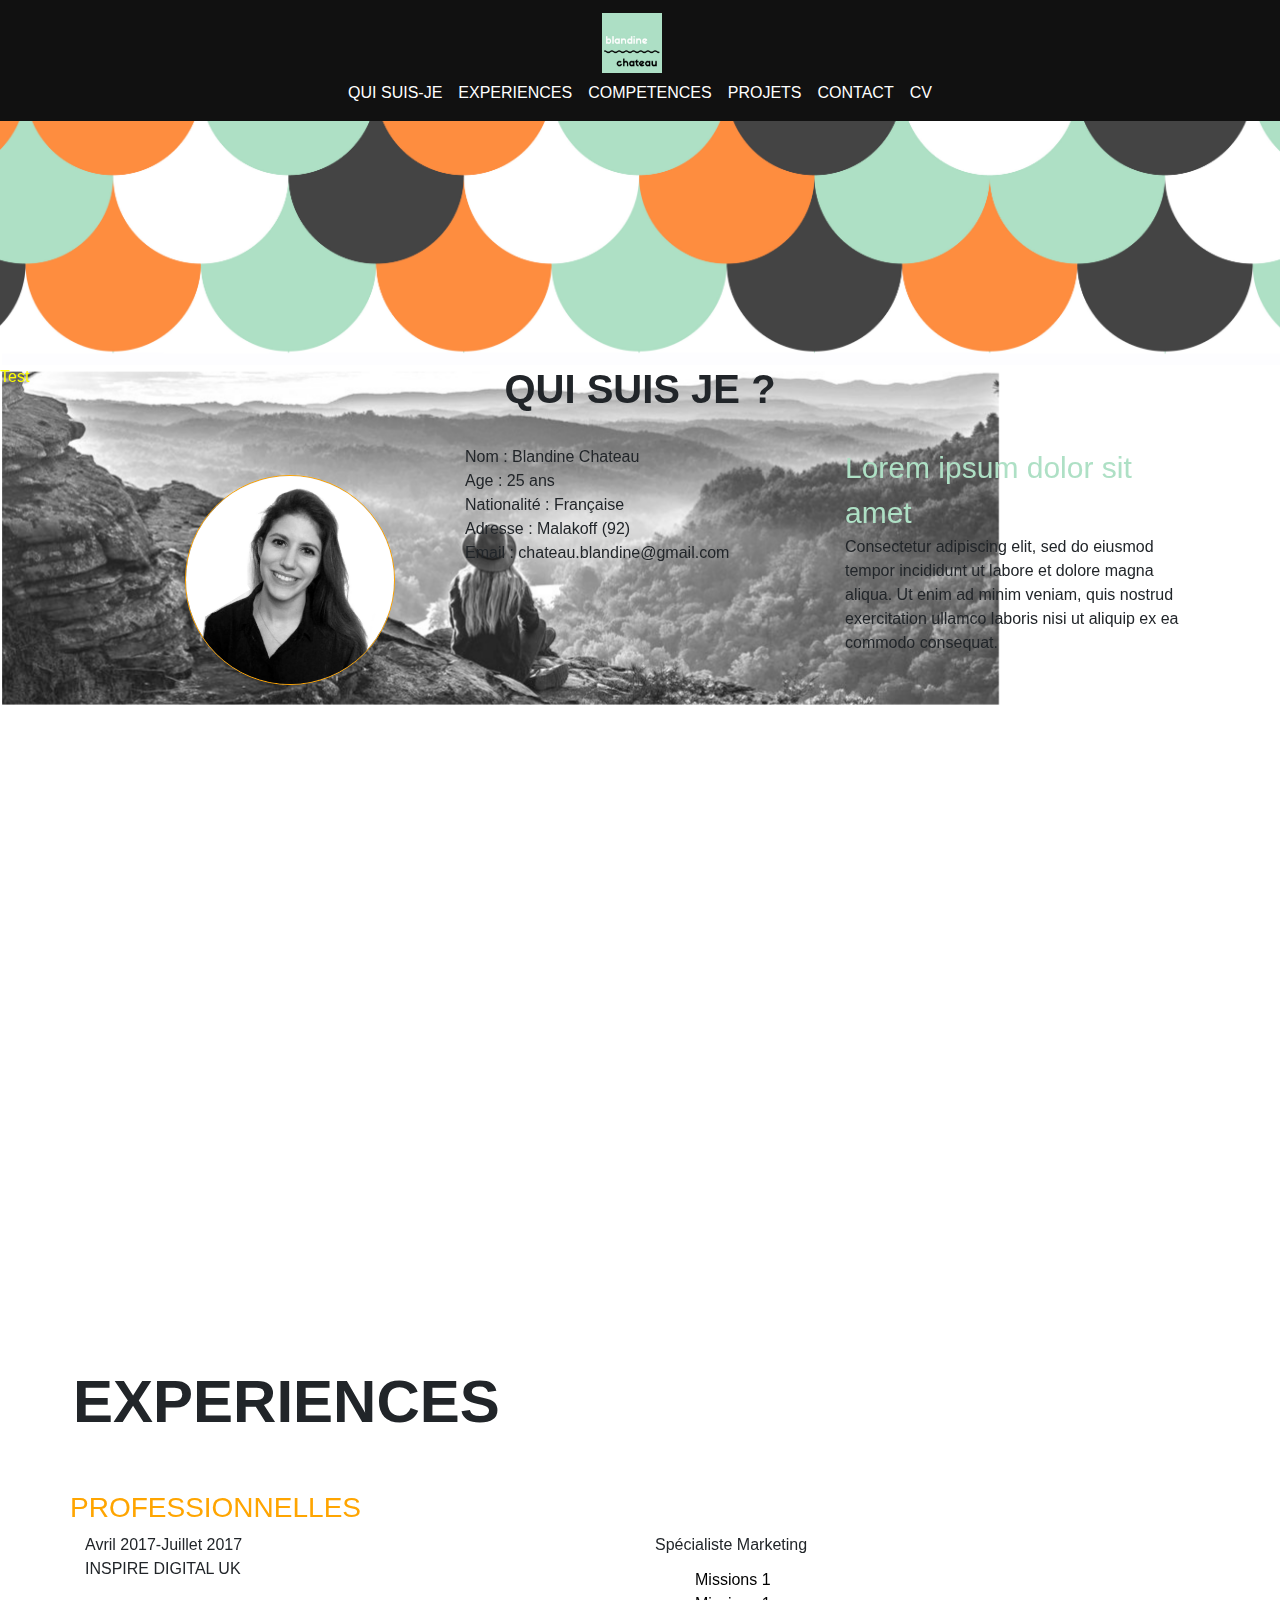
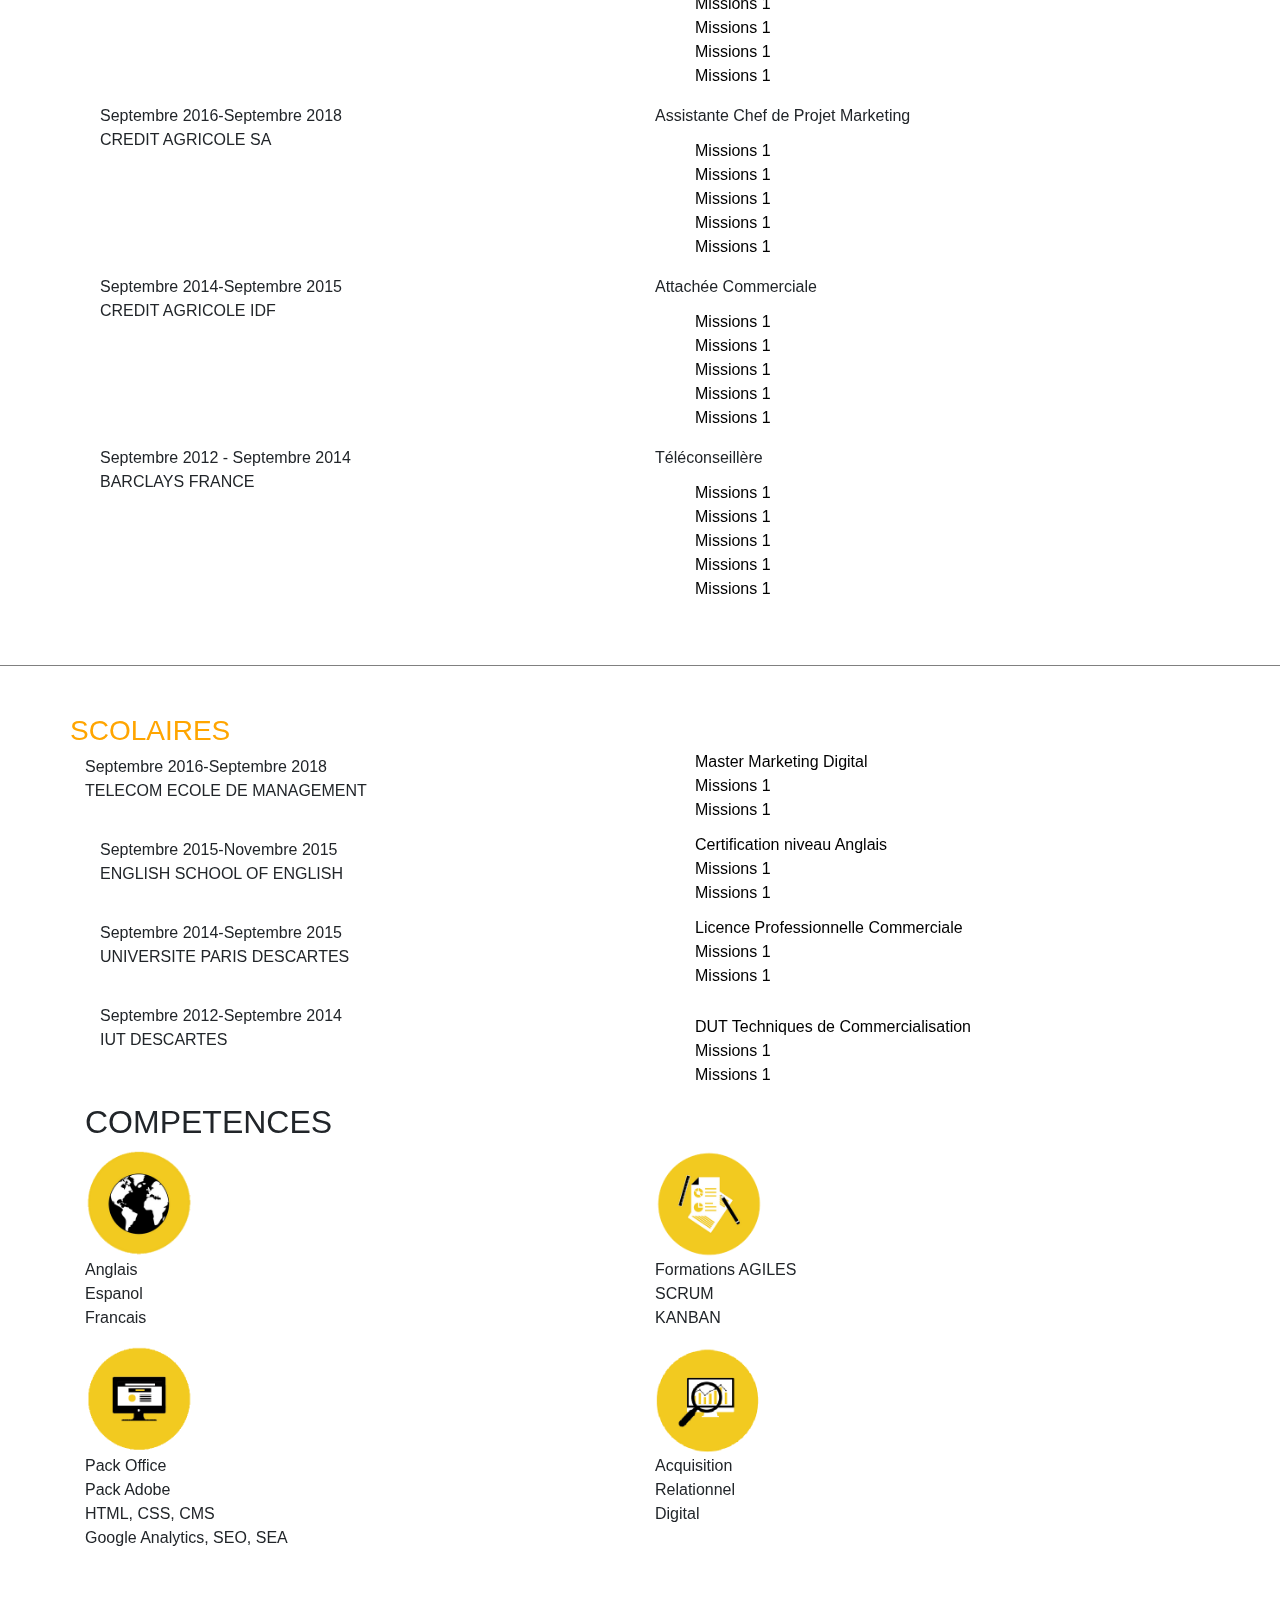
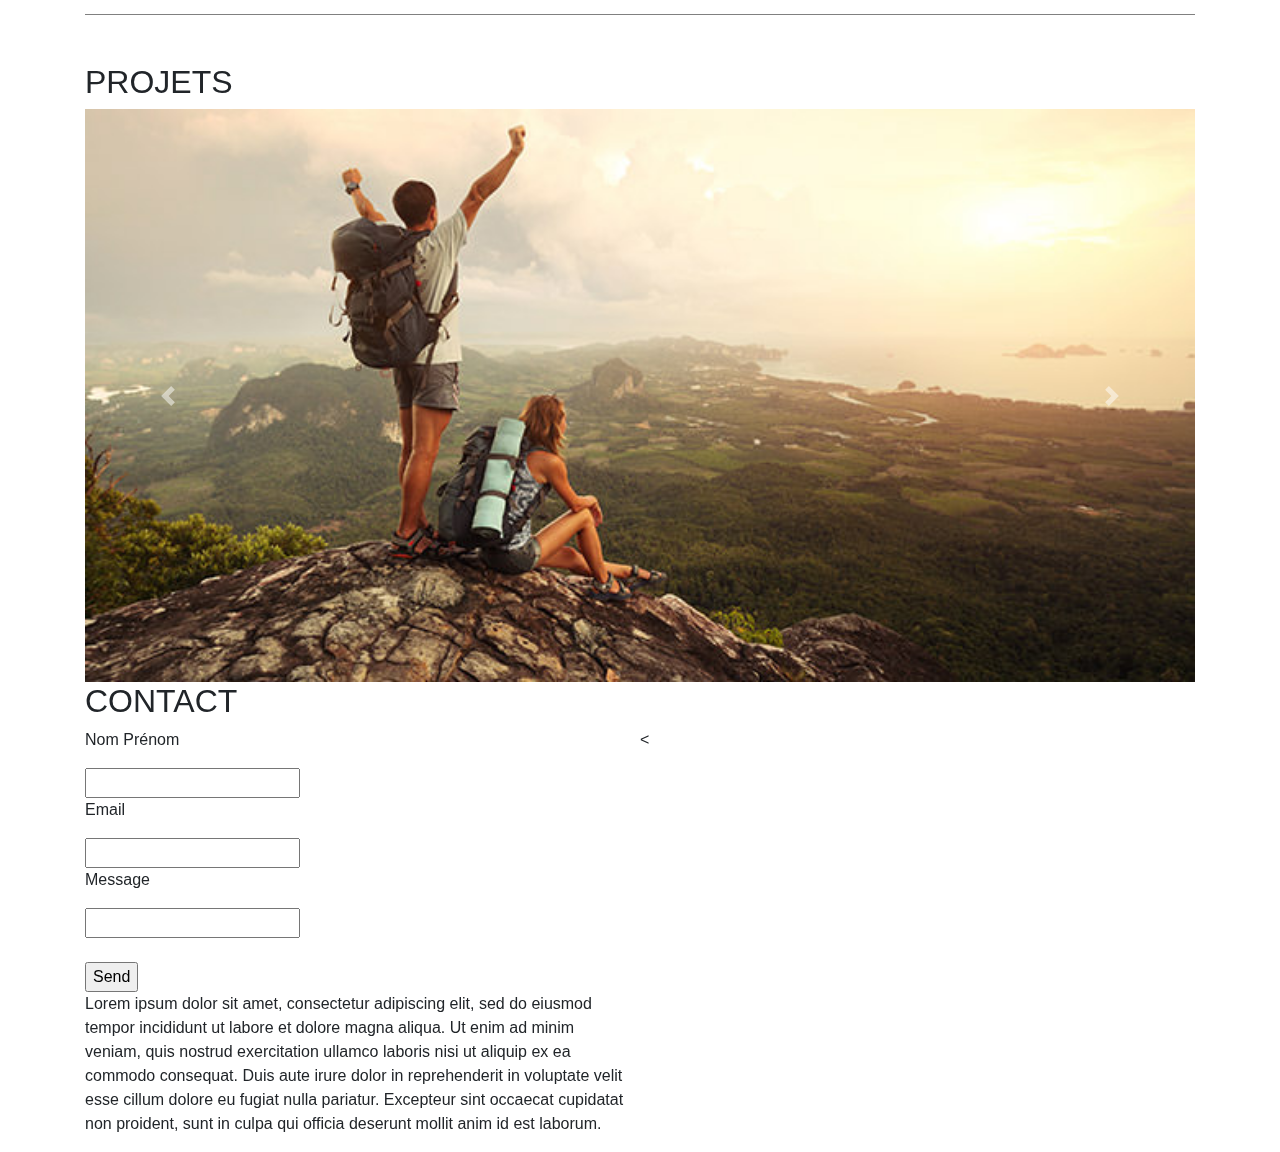
==== index.html @ ce1f7bee "Initial commit" ====
<!DOCTYPE html>
<html lang="fr">
<head>
    	<title>BlandineChateau</title>
        <meta charset="utf-8">

        <meta name="viewport" content="width=device-width, initial-scale=1.0, shrink-to-fit=no">

        <!-- Bootstrap CSS -->
    <link rel="stylesheet" href="https://maxcdn.bootstrapcdn.com/bootstrap/4.0.0-beta/css/bootstrap.min.css">

    <!-- HTML5 shim and Respond.js for IE8 support of HTML5 elements and media queries -->
    <!-- WARNING: Respond.js doesn't work if you view the page via file:// -->
    <!--[if lt IE 9]>
      <script src="https://oss.maxcdn.com/html5shiv/3.7.2/html5shiv.min.js"></script>
      <script src="https://oss.maxcdn.com/respond/1.4.2/respond.min.js"></script>
    <![endif]-->


        <link rel="stylesheet" href="style.css" type="text/css" />
</head>

<header>

<nav class="navbar navbar-expand-md navbar-dark bg-dark fixed-top">

      <a class="navbar-brand" href="#home"><img id="logo" src="img/stormm.png"></a>

      <button class="navbar-toggler" type="button" data-toggle="collapse" 
    data-target="#navbar" aria-controls="navbar" 
    aria-expanded="false" aria-label="Toggle navigation">
            <span class="navbar-toggler-icon"></span>
      </button>

    <div class="collapse navbar-collapse" id="navbar">
        <ul class="navbar-nav">
                       <li class="nav-item">                       	
                <a class="nav-link" href="#quisuisje"> QUI SUIS-JE </a>
            </li>
            <li class="nav-item">
                <a class="nav-link" href="#experiences"> EXPERIENCES </a>
            </li>
            <li class="nav-item">
                <a class="nav-link" href="#competences"> COMPETENCES </a>
            </li>
            <li class="nav-item">
                <a class="nav-link" href="#projets"> PROJETS </a>
            </li>
            <li class="nav-item">
                <a class="nav-link" href="#contact"> CONTACT </a>
            </li>
            <li class="nav-item">
                <a class="nav-link" href="#cv"> CV </a>
            </li>

        </ul>
    </div>

</nav>

</header>

  
</div>

<body>
	<img id="banner" src="img/banner.png" alt="graphic">

<br>

	<div class="parallax">

  <div id="group2" class="parallax__group">
  <div class="parallax__layer parallax__layer--back">	
		<img src="img/voyage.jpg">
  </div>
  <div class="parallax__layer parallax__layer--base">
    <div style="color : yellow">Test</div>
  </div>

 <h2 id="quisuisje">QUI SUIS JE ?</h2>
		
		<br>

	<div class="container repair">

  <div class="row">

    <div class="col-md-4">
     
<img id="quisuisjeimage" src="img/blandinetete.png" alt="blandine picture">

    </div>

    <div class="col-md-4"> 

	<p> 
		Nom : Blandine Chateau<br>
		Age : 25 ans<br>
		Nationalité : Française<br>
		Adresse : Malakoff (92)<br>
		Email : chateau.blandine@gmail.com<br>
	</p>

    </div> 

    <div class="col-md-4"> 

 	<p> 
		<span> Lorem ipsum dolor sit amet </span><br>
		 Consectetur adipiscing elit, sed do eiusmod tempor incididunt ut labore et dolore magna aliqua. Ut enim ad minim veniam, quis nostrud exercitation ullamco laboris nisi ut aliquip ex ea commodo consequat.
	</p>

    </div> 

    </div> 
 
  </div>

</div>

</section>

<br>
<br>

<section id="exp">


	<h2 id="experiences"> EXPERIENCES </h2>

	<h3>PROFESSIONNELLES</h3>
	
<div class="container">

  <div class="row">

    <div class="col-md-6">

		<p> Avril 2017-Juillet 2017 <br>
			INSPIRE DIGITAL UK </p>
			</div>

    <div class="col-md-6">
    		
		<p>Spécialiste Marketing
		<ul>
			<li> Missions 1</li>
			<li> Missions 1</li>
			<li> Missions 1</li>
			<li> Missions 1</li>
			<li> Missions 1</li>
		</ul>
		</p> 
	</div>
</div>

<div class="container">

  <div class="row">

    <div class="col-md-6">

		<p>Septembre 2016-Septembre 2018 <br>
			CREDIT AGRICOLE SA <br>
		</p>
	</div>

 	<div class="col-md-6">
    		
		<p>Assistante Chef de Projet Marketing</p>
		<ul>
			<li> Missions 1</li>
			<li> Missions 1</li>
			<li> Missions 1</li>
			<li> Missions 1</li>
			<li> Missions 1</li>
		</ul>
		</p> 
	</div>
</div>
</div>

<div class="container">

  <div class="row">

    <div class="col-md-6">

		<p> Septembre 2014-Septembre 2015 <br>
		CREDIT AGRICOLE IDF </p>
	</div>
	<div class="col-md-6">	
	
			<p>Attachée Commerciale</p>
		<ul>
			<li> Missions 1</li>
			<li> Missions 1</li>
			<li> Missions 1</li>
			<li> Missions 1</li>
			<li> Missions 1</li></p>
		</ul>
	</div>	
</div>
</div>
	
<div class="container">

  <div class="row">

    <div class="col-md-6">

		<p> Septembre 2012 - Septembre 2014 <br>
			BARCLAYS FRANCE </p>
	</div>

    <div class="col-md-6">
    		
		<p>Téléconseillère
		<ul>
			<li> Missions 1</li>
			<li> Missions 1</li>
			<li> Missions 1</li>
			<li> Missions 1</li>
			<li> Missions 1</li>
		</ul>
		</p> 
	</div>
</div>
</div>
</section>

<hr>
<h3>SCOLAIRES</h3>
	
<div class="container">

  <div class="row">

    <div class="col-md-6">

		<p> Septembre 2016-Septembre 2018
		<br>TELECOM ECOLE DE MANAGEMENT
		</p>
			</div>

    <div class="col-md-6">
    		
		
		<ul>
			<li> Master Marketing Digital </li> 
			<li> Missions 1</li>
			<li> Missions 1</li>
		</ul>
		</p> 
	</div>
</div>

<div class="container">

  <div class="row">

    <div class="col-md-6">

		<p> Septembre 2015-Novembre 2015 <br>
			ENGLISH SCHOOL OF ENGLISH
		</p>
	</div>

 	<div class="col-md-6">

		<ul> <li> Certification niveau Anglais </li> 
			<li> Missions 1</li>
			<li> Missions 1</li>
		</ul>
		</p> 
	</div>
</div>
</div>

<div class="container">

  <div class="row">

    <div class="col-md-6">

		<p> Septembre 2014-Septembre 2015 <br>
		UNIVERSITE PARIS DESCARTES</p>
	</div>
	<div class="col-md-6">	
	
		<ul>
			<li> Licence Professionnelle Commerciale</li>
			<li> Missions 1</li>
			<li> Missions 1</li>
</p>
		</ul>
	</div>	
</div>
</div>
	
<div class="container">

  <div class="row">

    <div class="col-md-6">

		<p> Septembre 2012-Septembre 2014 <br>
			IUT DESCARTES  </p>
	</div>

    <div class="col-md-6">
    		
		<p>
		<ul>
			<li> DUT Techniques de Commercialisation</li>
			<li> Missions 1</li>
			<li> Missions 1</li>
		</ul>
		</p> 
	</div>
</div>
</div>
</section>


<section>

<h2 id="competences"> COMPETENCES </h2>

<div class="row">

	<div class="col-md-6">
		<img class="logoskills" src="img/icon-languages.png" alt="icones langues">

		<p> Anglais <br>
		Espanol<br>
		Francais </p>
</div>
<div class="col-md-6">
		<img class="logoskills" src="img/scrum.png" alt="icones project">

		<p> Formations AGILES <br>
		SCRUM <br>
		KANBAN </p>
</div>
</div>

<div class="row">

	<div class="col-md-6">
		<img class="logoskills" src="img/tech.png" alt="icones tech">

		<p> Pack Office <br>
		Pack Adobe <br>
		HTML, CSS, CMS <br>
		Google Analytics, SEO, SEA</p>

	</div>
	<div class="col-md-6">
		<img class="logoskills" src="img/mkg.png" alt="icones mkg">

		<p> Acquisition <br>
		Relationnel<br>
		Digital </p>
	</div>

</div>
</section>

<hr>

<section>

<h2 id="projets"> PROJETS </h2>
<div id="carouselExampleControls" class="carousel slide" data-ride="carousel">
  <div class="carousel-inner">
    <div class="carousel-item active">
      <img class="d-block w-100" src="img/backpack.jpg" alt="First slide">
    </div>
    <div class="carousel-item">
      <img class="d-block w-100" src="img/gestion.jpg" alt="Second slide">
    </div>
    <div class="carousel-item">
      <img class="d-block w-100" src="img/SEO.jpg" alt="Third slide">
    </div>
        <div class="carousel-item">
      <img class="d-block w-100" src="img/entraidescolaireamicale.jpg" alt="Third slide">
    </div>
     <div class="carousel-item">
      <img class="d-block w-100" src="img/photography.jpg" alt="Third slide">
    </div>

  </div>

  <a class="carousel-control-prev" href="#carouselExampleControls" role="button" data-slide="prev">
    <span class="carousel-control-prev-icon" aria-hidden="true"></span>
    <span class="sr-only">Previous</span>
  </a>
  <a class="carousel-control-next" href="#carouselExampleControls" role="button" data-slide="next">
    <span class="carousel-control-next-icon" aria-hidden="true"></span>
    <span class="sr-only">Next</span>
  </a>
</div>

</section>


<h2 id="contact"> CONTACT </h2>

<div class="row">

	<div class="col-md-6">

    <!-- Formulaire de contact JS -->

<form action="https://formspree.io/chateau.blandine@gmail.com"
      method="POST">
      <p> Nom Prénom </p>
    <input type="text" name="name">
    <p> Email </p>
    <input type="email" name="_replyto">
    <p> Message </p>
    <input type="texte" name="msg">
<br>
<br>
    <input type="submit" value="Send">
</form>

</div>
<
    <!-- Google Map JS -->

    <!-- Liens réseaux sociaux -->


<div class="col-md-6">

<a href="https://www.facebook.com/blandine.chateau" >
 
 </a>




<p> Lorem ipsum dolor sit amet, consectetur adipiscing elit, sed do eiusmod tempor incididunt ut labore et dolore magna aliqua. Ut enim ad minim veniam, quis nostrud exercitation ullamco laboris nisi ut aliquip ex ea commodo consequat. Duis aute irure dolor in reprehenderit in voluptate velit esse cillum dolore eu fugiat nulla pariatur. Excepteur sint occaecat cupidatat non proident, sunt in culpa qui officia deserunt mollit anim id est laborum.
</p>

</div>
</div>
</div>

    <!-- jQuery first, then Popper.js, then Bootstrap JS -->
    <script src="https://code.jquery.com/jquery-3.2.1.slim.min.js" integrity="sha384-KJ3o2DKtIkvYIK3UENzmM7KCkRr/rE9/Qpg6aAZGJwFDMVNA/GpGFF93hXpG5KkN" crossorigin="anonymous"></script>
    <script src="https://cdnjs.cloudflare.com/ajax/libs/popper.js/1.11.0/umd/popper.min.js" integrity="sha384-b/U6ypiBEHpOf/4+1nzFpr53nxSS+GLCkfwBdFNTxtclqqenISfwAzpKaMNFNmj4" crossorigin="anonymous"></script>
    <script src="https://maxcdn.bootstrapcdn.com/bootstrap/4.0.0-beta/js/bootstrap.min.js" integrity="sha384-h0AbiXch4ZDo7tp9hKZ4TsHbi047NrKGLO3SEJAg45jXxnGIfYzk4Si90RDIqNm1" crossorigin="anonymous"></script>






</body>



<!--end of file-->
---- style.css ----
header{

	background-color: black;
	color: white;
}

.parallax {
  -webkit-perspective : 300px;
  height: 100%;
  overflow-x: hidden;
  overflow-y: auto;
  perspective: 300px;
}

.parallax__group {
	position: relative;
	height: 100vh;
	-webkit-transform-style : preserve-3d;
	transform-style : preserve-3d;
}
.parallax__layer {
  position: absolute;
  top: 0;
  right: 0;
  bottom: 0;
  left: 0;
  transform-origin-x: 100%;
}
.parallax__layer--base {
  transform: translateZ(0);
  z-index: 2;
}
.parallax__layer--back {
  transform: translateZ(-1px); scale(2)
  z-index: 1;
}

#groupe2 {
} 

.repair{

	overflow: hidden;
}

.bg-dark {
   background-color: #111!important;
   flex-direction: column;
}

.navbar-dark .navbar-nav .nav-link,
.navbar-dark .navbar-nav .nav-link:focus, 
.navbar-dark .navbar-nav .nav-link:hover {
    font-family: "raleway", sans-serif;
}
.navbar-dark .navbar-nav .nav-link:focus, 
.navbar-dark .navbar-nav .nav-link:hover {
	color:orange;
}

.navbar-dark .navbar-nav .nav-link {
color:white;

}

.navbar-expand-md 
.navbar-collapse{

	margin: 0px 10px;
}

#logo{
	height: 60px;
	background-color: black
	color: white;
	float: left;
}


#banner{

	width: 100%;

}

.education1{
	background-color: black
	color: white;


}


#voyage {
 background-color: #999;
 background-image: url(img/voyage.jpeg);
 background-repeat: no-repeat;
 background-position: center center;
 background-attachment: fixed;
 margin-bottom: 4em;
 text-align: center;
 height: 500px;
background-size: cover;

}

img{
	z-index: 3;
}

ul{
	list-style-type: none;
	margin: 300;
	padding: 200;
	overflow: fixed;
	color:white;
	margin-top: -5px;
	text-align: left;

}


#quisuisje {
	font-family: raleway, sans-serif;
	font-size: 40px;
	font-weight: bold;
	text-align: center;

}

#voyages{

	background-attachment: fixed;
	width: 100%
}

#experiences{

	font-family: raleway, sans-serif;
	font-size: 60px;
	font-weight: bold;
	border-width: 1px;
	border: solid white;
	margin: 50px 70px;
}

li{
	color: black;
}

.logoexp{
 width: 20%;
 margin-left: 200px;

}

.logoskills{

	width: 20%;
} 

.education{

	color: black;
	font-family: ‘raleway, sans-serif;
}

.education1{

	margin-left: 200px;
}

.education2{

	color: black;
	font-family: raleway, sans-serif;
	margin-left: 100px;
}

span{
	color: #AEE0C5;
	font-size : 30px;
}

#quisuisjeimage{
	width: 60%;
	border-radius: 50%;
	border: solid orange 1px;
	margin-left: 100px;
	margin-top: 30px;
}

hr {
 border-top: 1px solid grey;
 border-bottom: none;
 margin-top: 3em;
 margin-bottom: 3em;
}


h3{
	margin-left: 70px;
	color: orange;
}
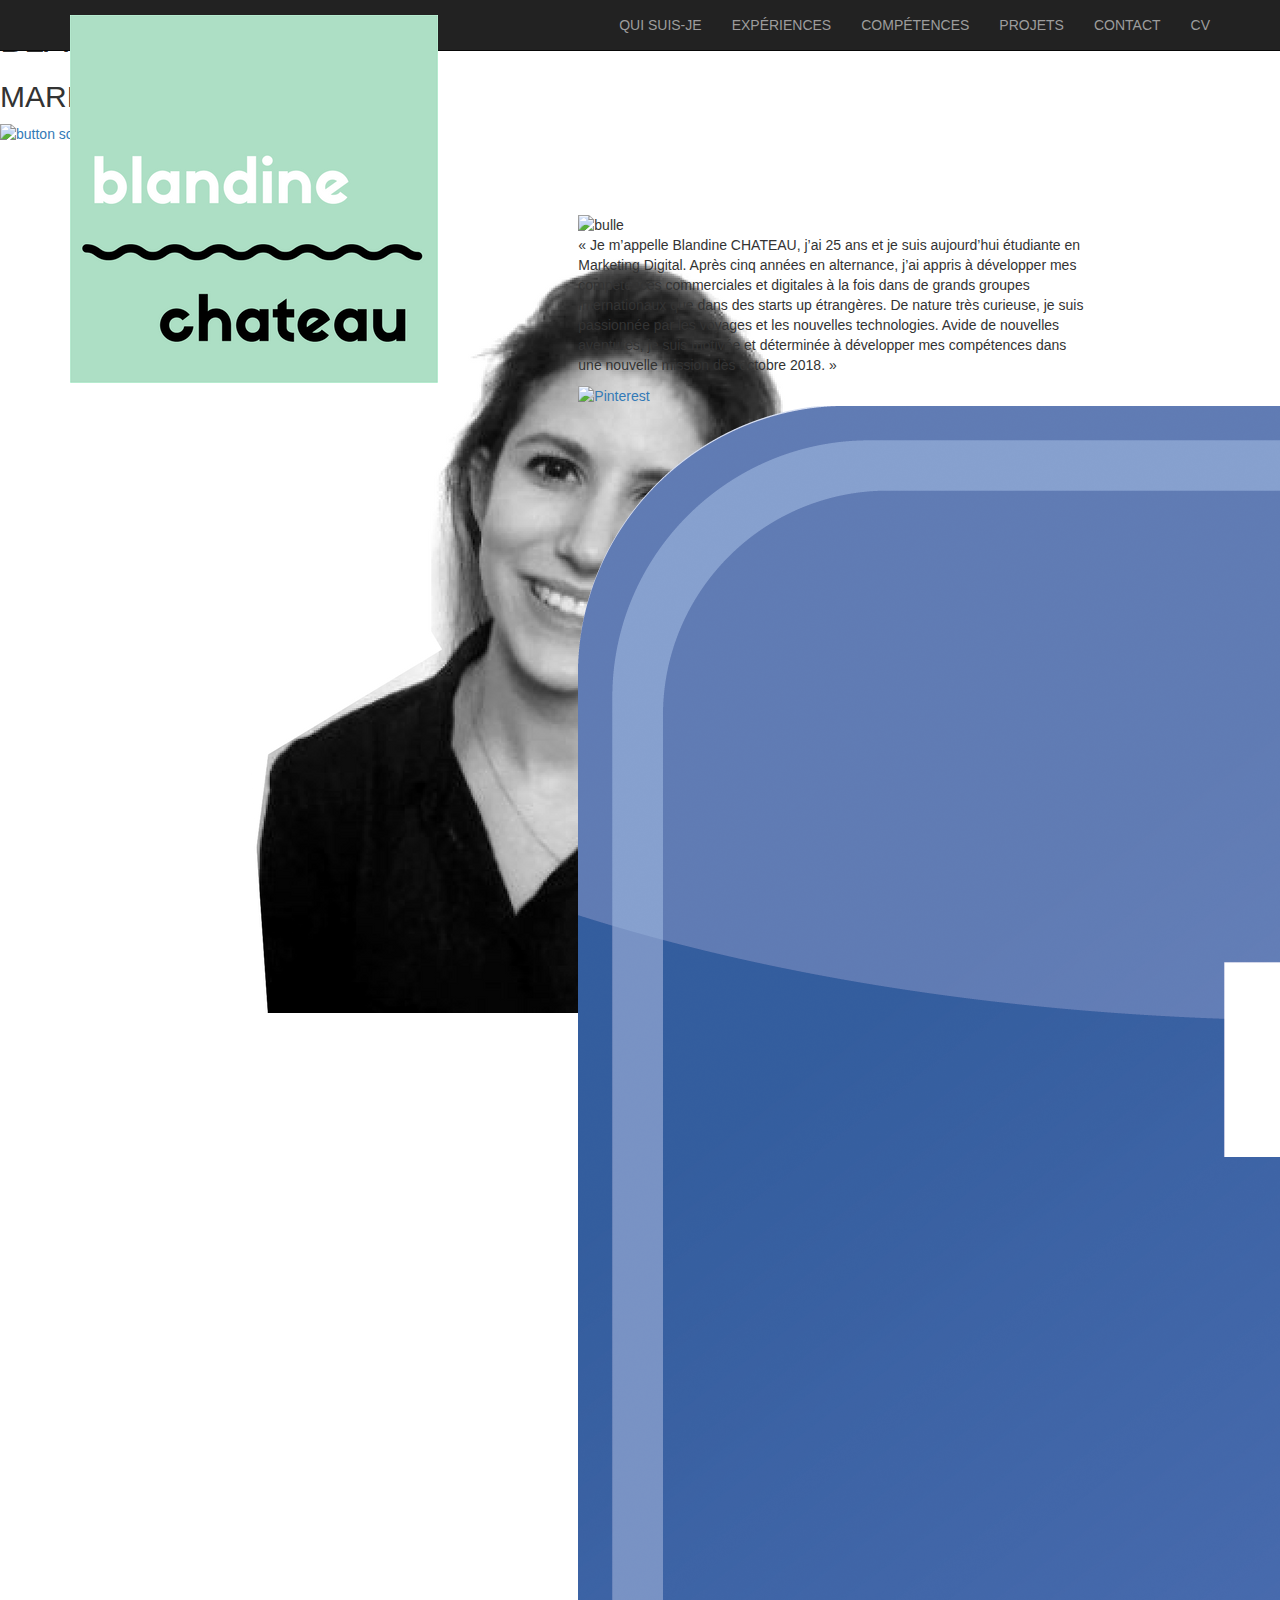
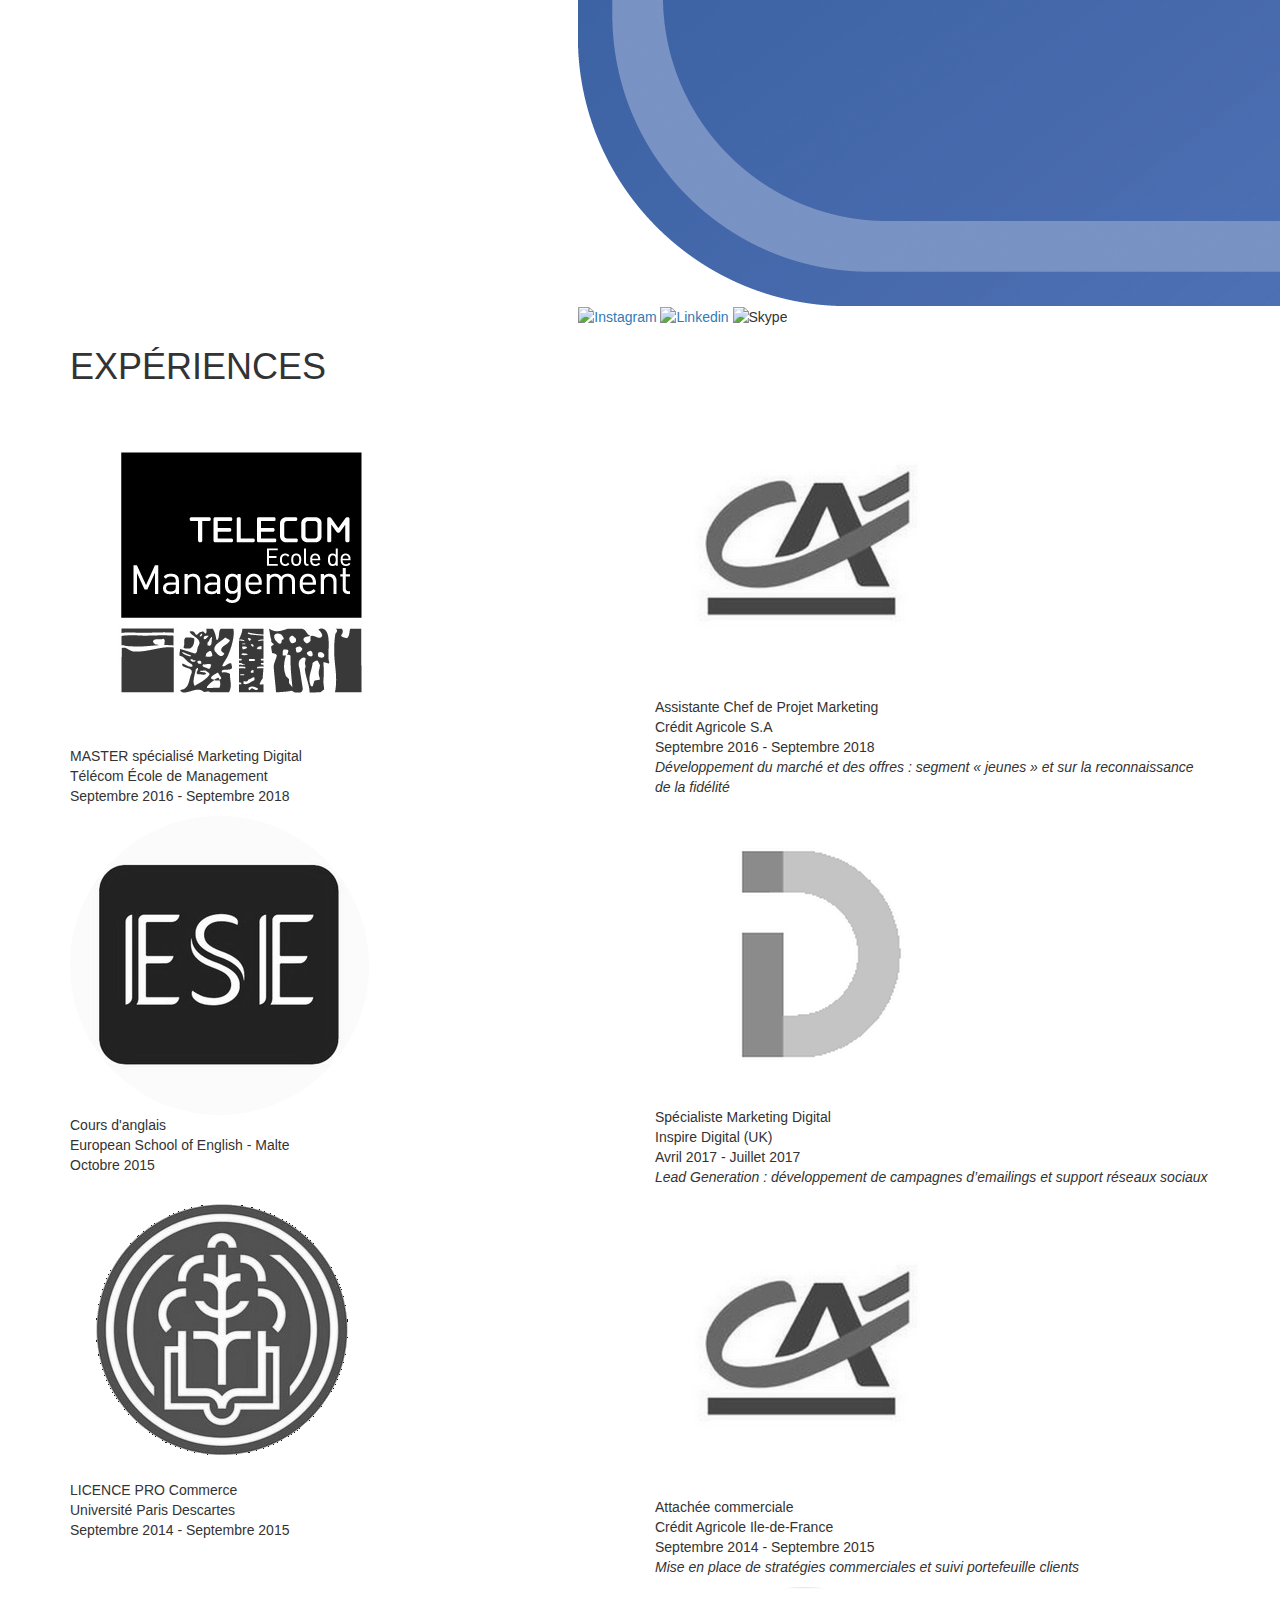
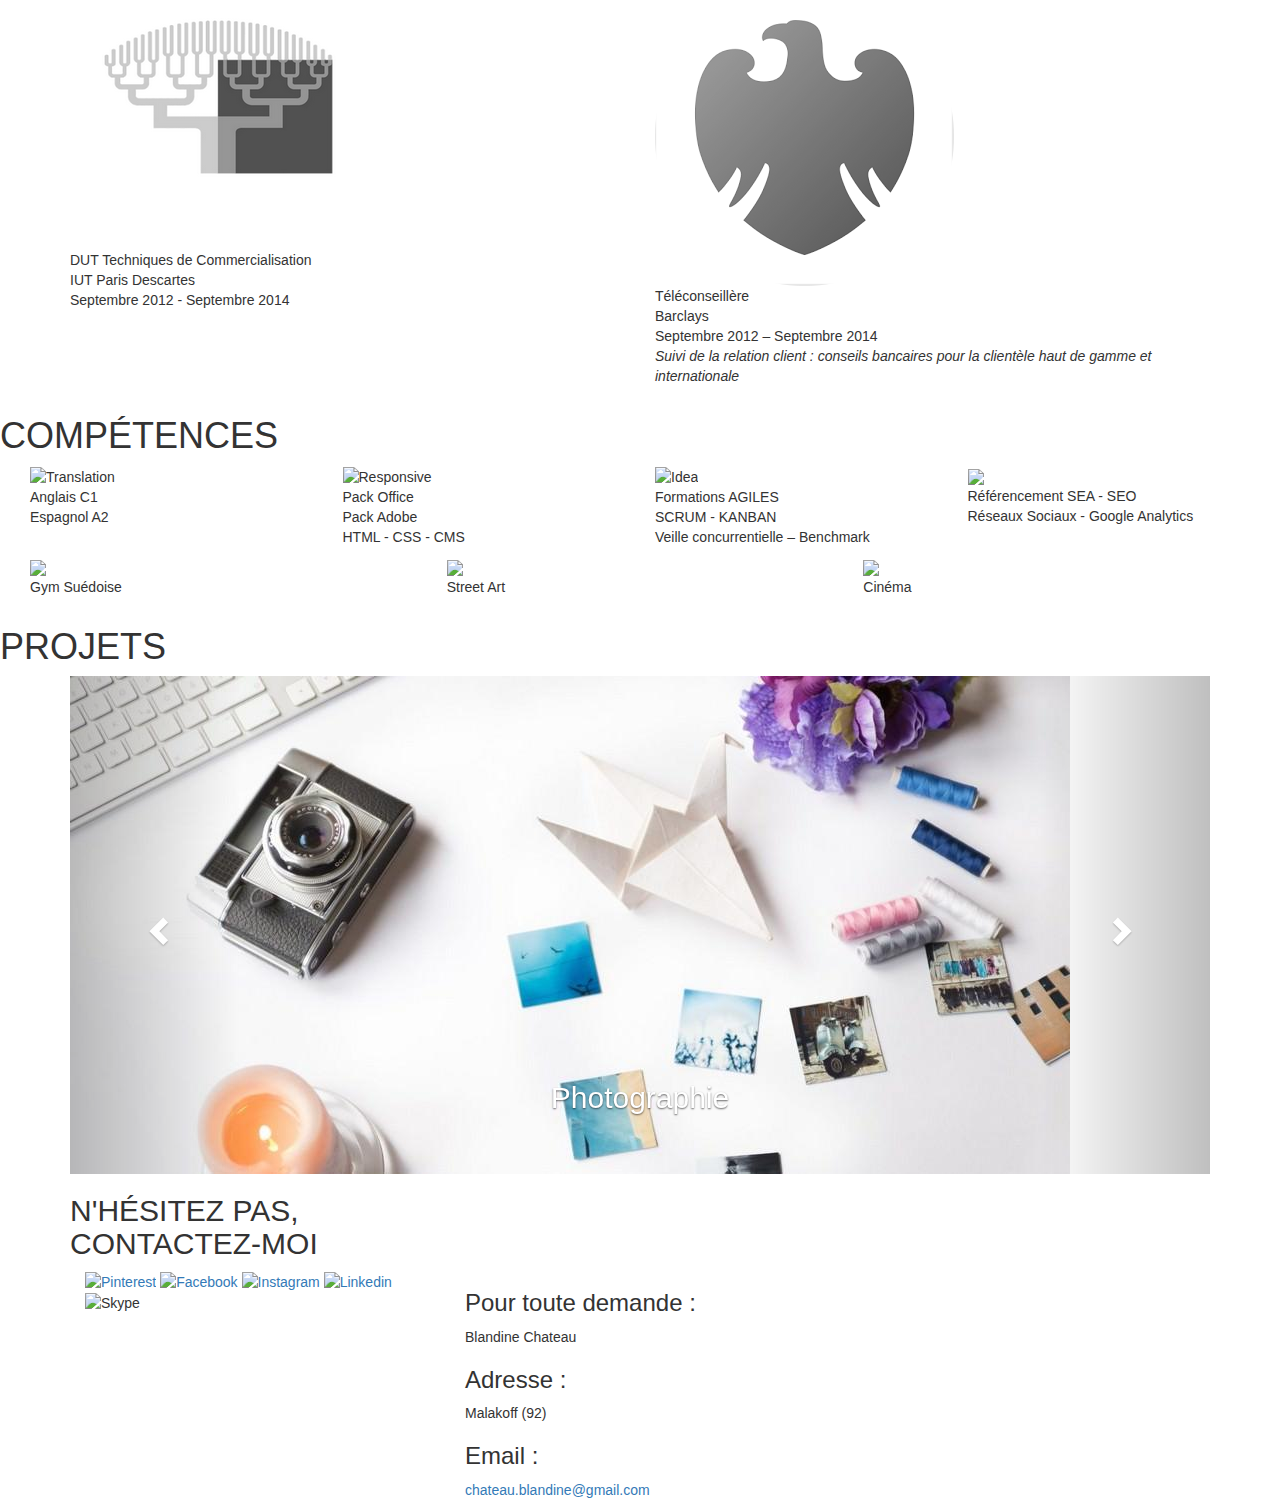
==== commit 882556fe: "Add files via upload" ====
--- a/index.html
+++ b/index.html
@@ -1,467 +1,229 @@
-<!DOCTYPE html>
-<html lang="fr">
-<head>
-    	<title>BlandineChateau</title>
-        <meta charset="utf-8">
-
-        <meta name="viewport" content="width=device-width, initial-scale=1.0, shrink-to-fit=no">
-
-        <!-- Bootstrap CSS -->
-    <link rel="stylesheet" href="https://maxcdn.bootstrapcdn.com/bootstrap/4.0.0-beta/css/bootstrap.min.css">
-
-    <!-- HTML5 shim and Respond.js for IE8 support of HTML5 elements and media queries -->
-    <!-- WARNING: Respond.js doesn't work if you view the page via file:// -->
-    <!--[if lt IE 9]>
-      <script src="https://oss.maxcdn.com/html5shiv/3.7.2/html5shiv.min.js"></script>
-      <script src="https://oss.maxcdn.com/respond/1.4.2/respond.min.js"></script>
-    <![endif]-->
-
-
-        <link rel="stylesheet" href="style.css" type="text/css" />
-</head>
-
-<header>
-
-<nav class="navbar navbar-expand-md navbar-dark bg-dark fixed-top">
-
-      <a class="navbar-brand" href="#home"><img id="logo" src="img/stormm.png"></a>
-
-      <button class="navbar-toggler" type="button" data-toggle="collapse" 
-    data-target="#navbar" aria-controls="navbar" 
-    aria-expanded="false" aria-label="Toggle navigation">
-            <span class="navbar-toggler-icon"></span>
-      </button>
-
-    <div class="collapse navbar-collapse" id="navbar">
-        <ul class="navbar-nav">
-                       <li class="nav-item">                       	
-                <a class="nav-link" href="#quisuisje"> QUI SUIS-JE </a>
-            </li>
-            <li class="nav-item">
-                <a class="nav-link" href="#experiences"> EXPERIENCES </a>
-            </li>
-            <li class="nav-item">
-                <a class="nav-link" href="#competences"> COMPETENCES </a>
-            </li>
-            <li class="nav-item">
-                <a class="nav-link" href="#projets"> PROJETS </a>
-            </li>
-            <li class="nav-item">
-                <a class="nav-link" href="#contact"> CONTACT </a>
-            </li>
-            <li class="nav-item">
-                <a class="nav-link" href="#cv"> CV </a>
-            </li>
-
-        </ul>
-    </div>
-
-</nav>
-
-</header>
-
-  
-</div>
-
-<body>
-	<img id="banner" src="img/banner.png" alt="graphic">
-
-<br>
-
-	<div class="parallax">
-
-  <div id="group2" class="parallax__group">
-  <div class="parallax__layer parallax__layer--back">	
-		<img src="img/voyage.jpg">
-  </div>
-  <div class="parallax__layer parallax__layer--base">
-    <div style="color : yellow">Test</div>
-  </div>
-
- <h2 id="quisuisje">QUI SUIS JE ?</h2>
-		
-		<br>
-
-	<div class="container repair">
-
-  <div class="row">
-
-    <div class="col-md-4">
-     
-<img id="quisuisjeimage" src="img/blandinetete.png" alt="blandine picture">
-
-    </div>
-
-    <div class="col-md-4"> 
-
-	<p> 
-		Nom : Blandine Chateau<br>
-		Age : 25 ans<br>
-		Nationalité : Française<br>
-		Adresse : Malakoff (92)<br>
-		Email : chateau.blandine@gmail.com<br>
-	</p>
-
-    </div> 
-
-    <div class="col-md-4"> 
-
- 	<p> 
-		<span> Lorem ipsum dolor sit amet </span><br>
-		 Consectetur adipiscing elit, sed do eiusmod tempor incididunt ut labore et dolore magna aliqua. Ut enim ad minim veniam, quis nostrud exercitation ullamco laboris nisi ut aliquip ex ea commodo consequat.
-	</p>
-
-    </div> 
-
-    </div> 
- 
-  </div>
-
-</div>
-
-</section>
-
-<br>
-<br>
-
-<section id="exp">
-
-
-	<h2 id="experiences"> EXPERIENCES </h2>
-
-	<h3>PROFESSIONNELLES</h3>
-	
-<div class="container">
-
-  <div class="row">
-
-    <div class="col-md-6">
-
-		<p> Avril 2017-Juillet 2017 <br>
-			INSPIRE DIGITAL UK </p>
-			</div>
-
-    <div class="col-md-6">
-    		
-		<p>Spécialiste Marketing
-		<ul>
-			<li> Missions 1</li>
-			<li> Missions 1</li>
-			<li> Missions 1</li>
-			<li> Missions 1</li>
-			<li> Missions 1</li>
-		</ul>
-		</p> 
-	</div>
-</div>
-
-<div class="container">
-
-  <div class="row">
-
-    <div class="col-md-6">
-
-		<p>Septembre 2016-Septembre 2018 <br>
-			CREDIT AGRICOLE SA <br>
-		</p>
-	</div>
-
- 	<div class="col-md-6">
-    		
-		<p>Assistante Chef de Projet Marketing</p>
-		<ul>
-			<li> Missions 1</li>
-			<li> Missions 1</li>
-			<li> Missions 1</li>
-			<li> Missions 1</li>
-			<li> Missions 1</li>
-		</ul>
-		</p> 
-	</div>
-</div>
-</div>
-
-<div class="container">
-
-  <div class="row">
-
-    <div class="col-md-6">
-
-		<p> Septembre 2014-Septembre 2015 <br>
-		CREDIT AGRICOLE IDF </p>
-	</div>
-	<div class="col-md-6">	
-	
-			<p>Attachée Commerciale</p>
-		<ul>
-			<li> Missions 1</li>
-			<li> Missions 1</li>
-			<li> Missions 1</li>
-			<li> Missions 1</li>
-			<li> Missions 1</li></p>
-		</ul>
-	</div>	
-</div>
-</div>
-	
-<div class="container">
-
-  <div class="row">
-
-    <div class="col-md-6">
-
-		<p> Septembre 2012 - Septembre 2014 <br>
-			BARCLAYS FRANCE </p>
-	</div>
-
-    <div class="col-md-6">
-    		
-		<p>Téléconseillère
-		<ul>
-			<li> Missions 1</li>
-			<li> Missions 1</li>
-			<li> Missions 1</li>
-			<li> Missions 1</li>
-			<li> Missions 1</li>
-		</ul>
-		</p> 
-	</div>
-</div>
-</div>
-</section>
-
-<hr>
-<h3>SCOLAIRES</h3>
-	
-<div class="container">
-
-  <div class="row">
-
-    <div class="col-md-6">
-
-		<p> Septembre 2016-Septembre 2018
-		<br>TELECOM ECOLE DE MANAGEMENT
-		</p>
-			</div>
-
-    <div class="col-md-6">
-    		
-		
-		<ul>
-			<li> Master Marketing Digital </li> 
-			<li> Missions 1</li>
-			<li> Missions 1</li>
-		</ul>
-		</p> 
-	</div>
-</div>
-
-<div class="container">
-
-  <div class="row">
-
-    <div class="col-md-6">
-
-		<p> Septembre 2015-Novembre 2015 <br>
-			ENGLISH SCHOOL OF ENGLISH
-		</p>
-	</div>
-
- 	<div class="col-md-6">
-
-		<ul> <li> Certification niveau Anglais </li> 
-			<li> Missions 1</li>
-			<li> Missions 1</li>
-		</ul>
-		</p> 
-	</div>
-</div>
-</div>
-
-<div class="container">
-
-  <div class="row">
-
-    <div class="col-md-6">
-
-		<p> Septembre 2014-Septembre 2015 <br>
-		UNIVERSITE PARIS DESCARTES</p>
-	</div>
-	<div class="col-md-6">	
-	
-		<ul>
-			<li> Licence Professionnelle Commerciale</li>
-			<li> Missions 1</li>
-			<li> Missions 1</li>
-</p>
-		</ul>
-	</div>	
-</div>
-</div>
-	
-<div class="container">
-
-  <div class="row">
-
-    <div class="col-md-6">
-
-		<p> Septembre 2012-Septembre 2014 <br>
-			IUT DESCARTES  </p>
-	</div>
-
-    <div class="col-md-6">
-    		
-		<p>
-		<ul>
-			<li> DUT Techniques de Commercialisation</li>
-			<li> Missions 1</li>
-			<li> Missions 1</li>
-		</ul>
-		</p> 
-	</div>
-</div>
-</div>
-</section>
-
-
-<section>
-
-<h2 id="competences"> COMPETENCES </h2>
-
-<div class="row">
-
-	<div class="col-md-6">
-		<img class="logoskills" src="img/icon-languages.png" alt="icones langues">
-
-		<p> Anglais <br>
-		Espanol<br>
-		Francais </p>
-</div>
-<div class="col-md-6">
-		<img class="logoskills" src="img/scrum.png" alt="icones project">
-
-		<p> Formations AGILES <br>
-		SCRUM <br>
-		KANBAN </p>
-</div>
-</div>
-
-<div class="row">
-
-	<div class="col-md-6">
-		<img class="logoskills" src="img/tech.png" alt="icones tech">
-
-		<p> Pack Office <br>
-		Pack Adobe <br>
-		HTML, CSS, CMS <br>
-		Google Analytics, SEO, SEA</p>
-
-	</div>
-	<div class="col-md-6">
-		<img class="logoskills" src="img/mkg.png" alt="icones mkg">
-
-		<p> Acquisition <br>
-		Relationnel<br>
-		Digital </p>
-	</div>
-
-</div>
-</section>
-
-<hr>
-
-<section>
-
-<h2 id="projets"> PROJETS </h2>
-<div id="carouselExampleControls" class="carousel slide" data-ride="carousel">
-  <div class="carousel-inner">
-    <div class="carousel-item active">
-      <img class="d-block w-100" src="img/backpack.jpg" alt="First slide">
-    </div>
-    <div class="carousel-item">
-      <img class="d-block w-100" src="img/gestion.jpg" alt="Second slide">
-    </div>
-    <div class="carousel-item">
-      <img class="d-block w-100" src="img/SEO.jpg" alt="Third slide">
-    </div>
-        <div class="carousel-item">
-      <img class="d-block w-100" src="img/entraidescolaireamicale.jpg" alt="Third slide">
-    </div>
-     <div class="carousel-item">
-      <img class="d-block w-100" src="img/photography.jpg" alt="Third slide">
-    </div>
-
-  </div>
-
-  <a class="carousel-control-prev" href="#carouselExampleControls" role="button" data-slide="prev">
-    <span class="carousel-control-prev-icon" aria-hidden="true"></span>
-    <span class="sr-only">Previous</span>
-  </a>
-  <a class="carousel-control-next" href="#carouselExampleControls" role="button" data-slide="next">
-    <span class="carousel-control-next-icon" aria-hidden="true"></span>
-    <span class="sr-only">Next</span>
-  </a>
-</div>
-
-</section>
-
-
-<h2 id="contact"> CONTACT </h2>
-
-<div class="row">
-
-	<div class="col-md-6">
-
-    <!-- Formulaire de contact JS -->
-
-<form action="https://formspree.io/chateau.blandine@gmail.com"
-      method="POST">
-      <p> Nom Prénom </p>
-    <input type="text" name="name">
-    <p> Email </p>
-    <input type="email" name="_replyto">
-    <p> Message </p>
-    <input type="texte" name="msg">
-<br>
-<br>
-    <input type="submit" value="Send">
-</form>
-
-</div>
-<
-    <!-- Google Map JS -->
-
-    <!-- Liens réseaux sociaux -->
-
-
-<div class="col-md-6">
-
-<a href="https://www.facebook.com/blandine.chateau" >
- 
- </a>
-
-
-
-
-<p> Lorem ipsum dolor sit amet, consectetur adipiscing elit, sed do eiusmod tempor incididunt ut labore et dolore magna aliqua. Ut enim ad minim veniam, quis nostrud exercitation ullamco laboris nisi ut aliquip ex ea commodo consequat. Duis aute irure dolor in reprehenderit in voluptate velit esse cillum dolore eu fugiat nulla pariatur. Excepteur sint occaecat cupidatat non proident, sunt in culpa qui officia deserunt mollit anim id est laborum.
-</p>
-
-</div>
-</div>
-</div>
-
-    <!-- jQuery first, then Popper.js, then Bootstrap JS -->
-    <script src="https://code.jquery.com/jquery-3.2.1.slim.min.js" integrity="sha384-KJ3o2DKtIkvYIK3UENzmM7KCkRr/rE9/Qpg6aAZGJwFDMVNA/GpGFF93hXpG5KkN" crossorigin="anonymous"></script>
-    <script src="https://cdnjs.cloudflare.com/ajax/libs/popper.js/1.11.0/umd/popper.min.js" integrity="sha384-b/U6ypiBEHpOf/4+1nzFpr53nxSS+GLCkfwBdFNTxtclqqenISfwAzpKaMNFNmj4" crossorigin="anonymous"></script>
-    <script src="https://maxcdn.bootstrapcdn.com/bootstrap/4.0.0-beta/js/bootstrap.min.js" integrity="sha384-h0AbiXch4ZDo7tp9hKZ4TsHbi047NrKGLO3SEJAg45jXxnGIfYzk4Si90RDIqNm1" crossorigin="anonymous"></script>
-
-
-
-
-
-
-</body>
-
-
-
-<!--end of file--> +<!DOCTYPE html>
+<html lang="fr">
+<head>
+  <meta charset="UTF-8">
+  <meta name="viewport" content="width=device-width, initial-scale=1.0">
+  <meta http-equiv="X-UA-Compatible" content="ie=edge">
+  <link href="https://fonts.googleapis.com/css?family=Raleway" rel="stylesheet">
+  <link href="https://maxcdn.bootstrapcdn.com/bootstrap/3.3.7/css/bootstrap.min.css" rel="stylesheet" integrity="sha384-BVYiiSIFeK1dGmJRAkycuHAHRg32OmUcww7on3RYdg4Va+PmSTsz/K68vbdEjh4u" crossorigin="anonymous">
+  <link rel="stylesheet" href="css/main.css">
+  <title>Blandine Chateau</title>
+</head>
+<body>
+  <nav class="navbar navbar-inverse navbar-fixed-top">
+    <div class="container">
+      <div class="navbar-header">
+        <button type="button" class="navbar-toggle collapsed" data-toggle="collapse" data-target="#navbar" aria-expanded="false" aria-controls="navbar">
+          <span class="sr-only">Toggle navigation</span>
+          <span class="icon-bar"></span>
+          <span class="icon-bar"></span>
+          <span class="icon-bar"></span>
+        </button>
+        <a class="navbar-brand" href="#accueil">
+          <img src="img/stormm.png" alt="Logo">
+        </a>
+      </div>
+      <div id="navbar" class="collapse navbar-collapse">
+        <ul class="nav navbar-nav navbar-right">
+          <li><a href="#banner-container">QUI SUIS-JE</a></li>
+          <li><a href="#experiences">EXPÉRIENCES</a></li>
+          <li><a href="#competences">COMPÉTENCES</a></li>
+          <li><a href="#projets">PROJETS</a></li>
+          <li><a href="#contact">CONTACT</a></li>
+          <li><a href="https://imgur.com/JykzAky">CV</a></li>
+        </ul>
+      </div>
+    </div>
+  </nav>
+
+  <section id="accueil">
+    <h1>BLANDINE CH<img src="img/castle.png">TEAU</h1>
+    <h2>MARKETING DIGITAL</h2>
+    <a href="#banner-container"><img src="img/buttonbas.png" alt="button scroll down"></a>
+  </section>
+
+  <div class="container-fluid" id="banner-container"></div>
+
+  <div class="container" id="about">
+    <h1 class="title title-about">QUI SUIS-JE?</h1>
+    <div class="col-xs-12 col-md-10 col-md-push-1">
+      <div class="col-sm-5 img-container">
+        <img src="img/blandinetete.png" alt="Photo de profil" id="photo-tete">
+      </div>
+      <div class="col-sm-7" id="bulle-container">
+        <div class="bulle">
+          <img src="img/bulle-bottom.png" alt="bulle">
+          <p>« Je m’appelle Blandine CHATEAU, j’ai 25 ans et je suis aujourd’hui étudiante en Marketing
+            Digital. Après cinq années en alternance, j’ai appris à développer mes compétences
+            commerciales et digitales à la fois dans de grands groupes internationaux que dans des starts
+            up étrangères. De nature très curieuse, je suis passionnée par les voyages et les nouvelles
+            technologies. Avide de nouvelles aventures, je suis motivée et déterminée à développer mes
+            compétences dans une nouvelle mission dès octobre 2018. »</p>
+        </div>
+        <div class="social">
+          <a href="https://www.pinterest.fr/blandinechateau/"><img src="img/pinterest.png" alt="Pinterest"></a>
+          <a href="https://www.facebook.com/blandine.chateau"><img src="img/facebook.png" alt="Facebook"></a>
+          <a href="https://www.instagram.com/blandinecht/"><img src="img/instagram.png" alt="Instagram"></a>
+          <a href="https://fr.linkedin.com/in/blandine-chateau-aa616984"><img src="img/linkedin.png" alt="Linkedin"></a>
+          <img src="img/Skype.png" alt="Skype" title="blandine.chateau">
+        </div>
+      </div>
+    </div>
+  </div>
+
+  <div class="container" id="experiences">
+    <h1 class="title">EXPÉRIENCES</h1>
+    <div class="row">
+      <div class="col-sm-6">
+        <div>
+          <div class="exp">
+            <a href="http://www.telecom-em.eu/"><img src="img/tem.png" alt="TEM"></a>
+            <p>MASTER spécialisé Marketing Digital<br/>Télécom École de Management<br/>Septembre 2016 - Septembre 2018</p>
+          </div>
+          <div class="exp">
+            <a href="http://ese-edu.com/"><img src="img/ese.png" alt="ESE"></a>
+            <p>Cours d'anglais<br/>European School of English - Malte<br/>Octobre 2015</p>
+          </div>
+          <div class="exp">
+            <a href="https://www.univ-paris5.fr"><img src="img/descartes.png" alt="Descartes"></a>
+            <p>LICENCE PRO Commerce<br/>Université Paris Descartes<br/>Septembre 2014 - Septembre 2015</p>
+          </div>
+          <div class="exp">
+            <a href="http://www.iut.parisdescartes.fr/"><img src="img/iutdescartes.png" alt="IUT Descartes"></a>
+            <p>DUT Techniques de Commercialisation<br/>IUT Paris Descartes<br/>Septembre 2012 - Septembre 2014</p>
+          </div>
+        </div>
+      </div>
+      <div class="col-sm-6">
+        <div>
+          <div class="exp">
+            <a href="https://www.credit-agricole.com/"><img src="img/casa.png" alt="Crédit Agricole"></a>
+            <p>Assistante Chef de Projet Marketing<br/>Crédit Agricole S.A<br/>Septembre 2016 - Septembre 2018<br/><em>Développement du marché et des offres : segment « jeunes » et sur la
+                reconnaissance de la fidélité</em></p>
+          </div>
+          <div class="exp">
+            <a href="http://www.inspire.co.uk/"><img src="img/inspiredigital.png" alt="Inspire Digital"></a>
+            <p>Spécialiste Marketing Digital<br/>Inspire Digital (UK)<br/>Avril 2017 - Juillet 2017<br /><em>Lead Generation : développement de campagnes d’emailings et support
+                réseaux sociaux</em></p>
+          </div>
+          <div class="exp">
+            <a href="https://www.ca-paris.fr/"><img src="img/casa.png" alt="Crédit Agricole"></a>
+            <p>Attachée commerciale<br/>Crédit Agricole Ile-de-France<br/>Septembre 2014 - Septembre 2015<br /><em>Mise en place de stratégies commerciales et suivi portefeuille clients</em></p>
+          </div>
+          <div class="exp">
+            <a href="https://www.barclays.fr"><img src="img/barclays.png" alt="Barclays"></a>
+            <p>Téléconseillère<br/>Barclays<br/>Septembre 2012 – Septembre 2014<br /><em>Suivi de la relation client : conseils bancaires pour la clientèle haut de gamme
+                et internationale</em></p>
+          </div>
+        </div>
+      </div>
+    </div>
+  </div>
+  <div id="banner-exp"></div>
+
+  <div id="competences">
+    <h1 class="title">COMPÉTENCES</h1>
+    <div class="container-fluid">
+      <div class="bg-vert">
+        <div class="col-xs-6 col-sm-3">
+          <img src="img/translation.png" alt="Translation">
+          <p>Anglais C1<br/>Espagnol A2</p>
+        </div>
+        <div class="col-xs-6 col-sm-3">
+          <img src="img/responsive.png" alt="Responsive">
+          <p>Pack Office<br/>Pack Adobe<br/>HTML - CSS - CMS</p>
+        </div>
+        <div class="col-xs-6 col-sm-3">
+          <img src="img/idea.png" alt="Idea">
+          <p>Formations AGILES<br/>SCRUM - KANBAN<br/>Veille concurrentielle – Benchmark</p>
+        </div>
+        <div class="col-xs-6 col-sm-3">
+          <img src="img/domain-registration.png">
+          <p>Référencement SEA - SEO<br/>Réseaux Sociaux - Google Analytics</p>
+        </div>
+      </div>
+    </div>
+    <div class="container-fluid">
+      <div class="bg-noir">
+        <div class="col-xs-4">
+          <img src="img/runner.png">
+          <p>Gym Suédoise</p>
+        </div>
+        <div class="col-xs-4">
+          <img src="img/street-art.png">
+          <p>Street Art</p>
+        </div>
+        <div class="col-xs-4">
+          <img src="img/clapperboard.png">
+          <p>Cinéma</p>
+        </div>
+      </div>
+    </div>
+  </div>
+
+  <h1 class="title">PROJETS</h1>
+  <div id="projets" class="container">
+    <div id="myCarousel" class="carousel slide" data-ride="carousel">
+        <!-- Wrapper for slides -->
+        <div class="carousel-inner">
+          <div class="item active">
+            <img src="img/photography.jpg" alt="Photogaphie">
+            <div class="carousel-caption">
+              <h2>Photographie</h2>
+            </div>
+          </div>
+
+          <div class="item">
+            <img src="img/entraidescolaireamicale.jpg" alt="entraidescolaireamicale">
+            <div class="carousel-caption">
+                <h2>Développement de l’Entraide Scolaire Amicale</h2>
+            </div>
+          </div>
+
+          <div class="item">
+            <img src="img/backpack.jpg" alt="backpack">
+            <div class="carousel-caption">
+                <h2>Voyages en Asie, Europe Centrale et Amérique du Sud</h2>
+            </div>
+          </div>
+        </div>
+        <!-- Left and right controls -->
+        <a class="left carousel-control" href="#myCarousel" data-slide="prev">
+          <span class="glyphicon glyphicon-chevron-left"></span>
+          <span class="sr-only">Previous</span>
+        </a>
+        <a class="right carousel-control" href="#myCarousel" data-slide="next">
+          <span class="glyphicon glyphicon-chevron-right"></span>
+          <span class="sr-only">Next</span>
+        </a>
+      </div>
+  </div>
+
+  <div id="contact" class="container">
+    <div class="subcontainer">
+      <h2>N'HÉSITEZ PAS,<br/><span>CONTACTEZ-MOI</span></h2>
+      <div class="col-sm-4">
+          <a href="https://www.pinterest.fr/blandinechateau/"><img src="img/pinterest-nb.png" alt="Pinterest"></a>
+          <a href="https://www.facebook.com/blandine.chateau"><img src="img/facebook-nb.png" alt="Facebook"></a>
+          <a href="https://www.instagram.com/blandinecht/"><img src="img/instagram-nb.png" alt="Instagram"></a>
+          <a href="https://fr.linkedin.com/in/blandine-chateau-aa616984"><img src="img/linkedin-nb.png" alt="Linkedin"></a>
+          <img src="img/Skype-nb.png" alt="Skype" title="blandine.chateau">
+      </div>
+      <div class="col-sm-8">
+        <h3>Pour toute demande :</h3>
+        <p>Blandine Chateau</p>
+        <h3>Adresse :</h3>
+        <p>Malakoff (92)</p>
+        <h3>Email :</h3>
+        <p><a href="mailto:chateau.blandine@gmail.com">chateau.blandine@gmail.com</a></p>
+      </div>
+    </div>
+  </div>
+
+  <footer></footer>
+
+  <script src="https://cdnjs.cloudflare.com/ajax/libs/jquery/3.2.1/jquery.min.js"></script>
+  <script src="https://maxcdn.bootstrapcdn.com/bootstrap/3.3.7/js/bootstrap.min.js" integrity="sha384-Tc5IQib027qvyjSMfHjOMaLkfuWVxZxUPnCJA7l2mCWNIpG9mGCD8wGNIcPD7Txa" crossorigin="anonymous"></script>
+  <script src="js/main.js"></script>
+</body>
+</html>